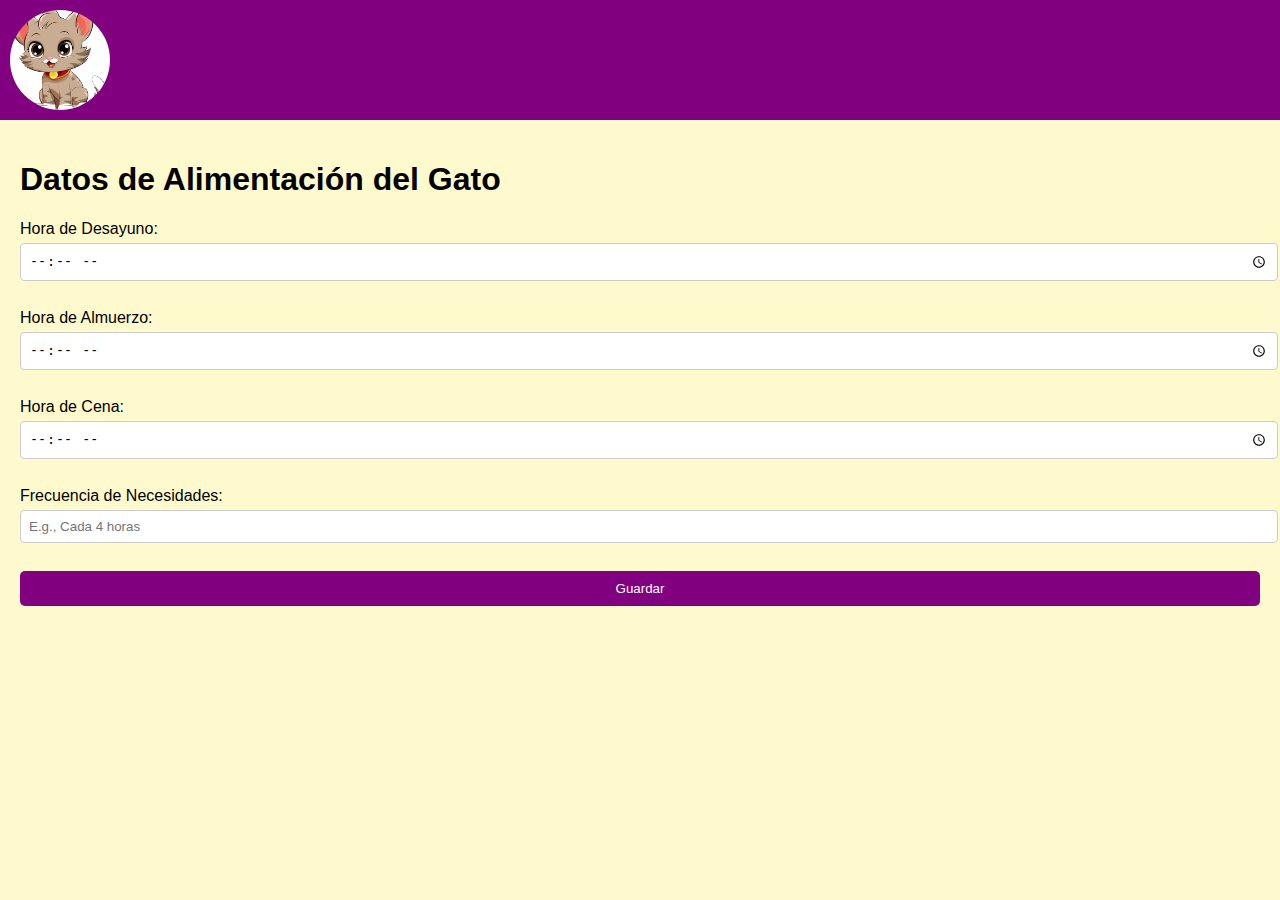
==== comida.html @ fd094780 "horarios" ====
<!DOCTYPE html>
<html lang="es">
<head>
    <meta charset="UTF-8">
    <meta name="viewport" content="width=device-width, initial-scale=1.0">
    <title>Registrar Animal</title>
    <link rel="stylesheet" href="styles.css">
    
</head>
<header class="banner">
    <div class="banner-left">
        <div class="banner-img">
            <img src="imagenes/pequeno-personaje-dibujos-animados-lindo-gato_1308-138075.avif" alt="Imagen animal" id="animal-image">
        </div>
    </div>
    
</header>
<main class="content">
    <h1>Datos de Alimentación del Gato</h1>
    <form id="feeding-form">
        <label for="breakfast-time">Hora de Desayuno:</label>
        <input type="time" id="breakfast-time" name="breakfast-time" required><br><br>

        <label for="lunch-time">Hora de Almuerzo:</label>
        <input type="time" id="lunch-time" name="lunch-time" required><br><br>

        <label for="dinner-time">Hora de Cena:</label>
        <input type="time" id="dinner-time" name="dinner-time" required><br><br>

        <label for="bathroom-frequency">Frecuencia de Necesidades:</label>
        <input type="text" id="bathroom-frequency" name="bathroom-frequency" placeholder="E.g., Cada 4 horas" required><br><br>

        <button type="submit">Guardar</button>
    </form>
</main>
</body>
</html>
---- styles.css ----
body {
    font-family: Arial, sans-serif;
    background-color: #fffacd; /* Amarillo claro */
    margin: 0;
    padding: 0;
}

.banner {
    background-color: #800080; /* Morado */
    color: white;
    display: flex;
    justify-content: space-between;
    padding: 10px;
    box-sizing: border-box;
    flex-wrap: wrap;
}

.banner-left {
    display: flex;
    flex-direction: column;
    align-items: center;
    max-width: 300px;
}

.banner-img {
    display: flex;
    flex-direction: column;
    align-items: center;
}

.banner-img img {
    width: 100px;
    height: 100px;
    object-fit: cover;
    border-radius: 50%;
}

.banner-img h1 {
    margin: 10px 0;
    text-align: center;
    font-size: 18px;
}

#login-btn {
    padding: 10px 20px;
    background-color: #800080;
    color: white;
    text-decoration: none;
    border-radius: 5px;
    margin-top: 10px;
}

.banner-right {
    display: flex;
    flex-direction: column;
    justify-content: center;
    align-items: flex-end;
    flex: 1;
    padding-left: 20px;
}

.banner-right p {
    margin: 5px 50px;
}

.content {
    padding: 20px;
}

.info-grid {
    display: grid;
    grid-template-columns: repeat(auto-fit, minmax(200px, 1fr));
    gap: 20px;
}

.info-box {
    background-color: #f0f0f0;
    padding: 20px;
    border-radius: 5px;
    text-align: center;
}

.form-container {
    max-width: 500px;
    margin: 100px auto;
    background-color: white;
    padding: 20px;
    border-radius: 10px;
    box-shadow: 0 0 10px rgba(0, 0, 0, 0.1);
}

form label {
    display: block;
    margin-bottom: 5px;
}

form input {
    width: 100%;
    padding: 8px;
    margin-bottom: 10px;
    border: 1px solid #ccc;
    border-radius: 4px;
}

button {
    display: block;
    width: 100%;
    padding: 10px;
    background-color: #800080;
    color: white;
    border: none;
    border-radius: 5px;
    cursor: pointer;
}
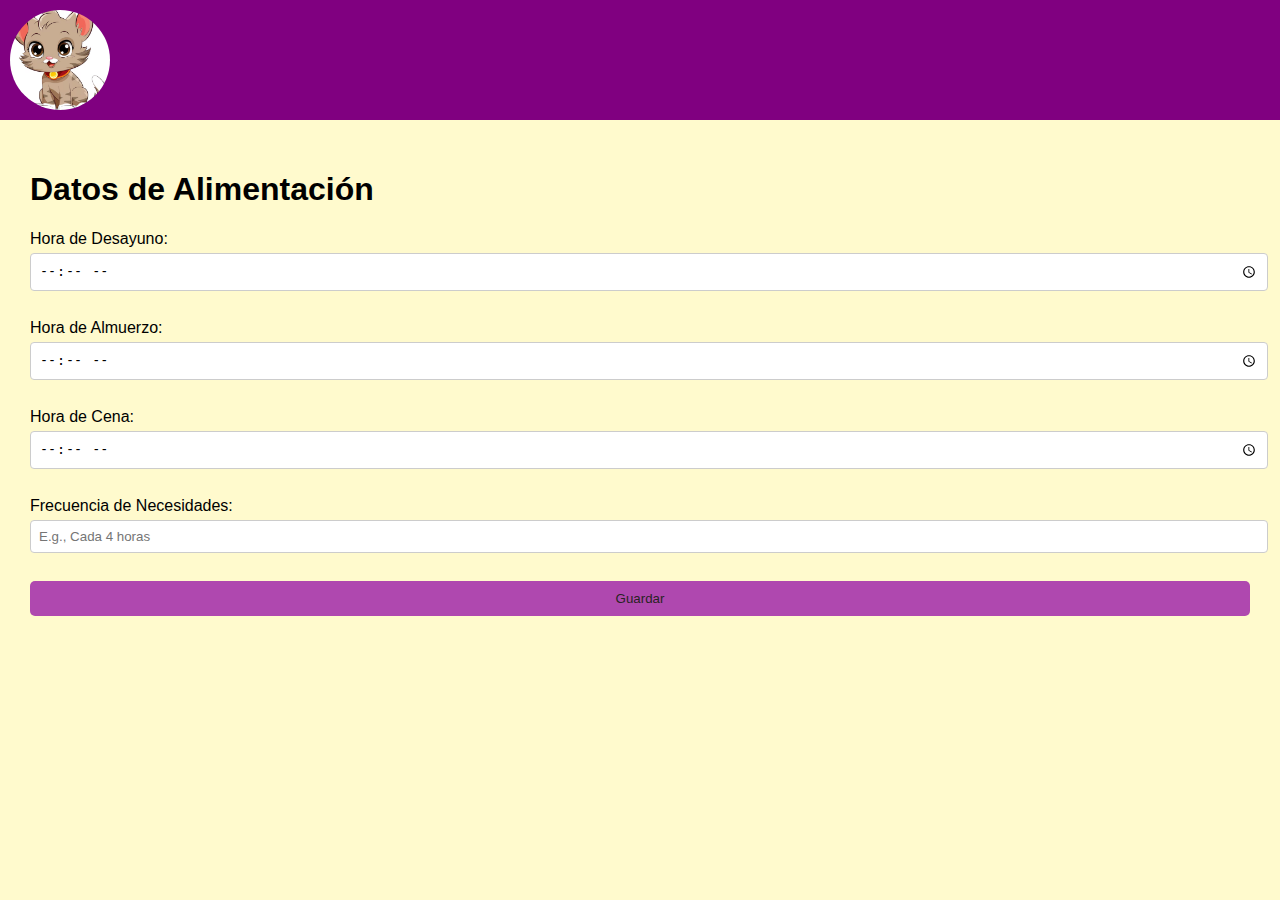
==== commit e60ff67e: "Cuadros y gif" ====
--- a/comida.html
+++ b/comida.html
@@ -5,6 +5,7 @@
     <meta name="viewport" content="width=device-width, initial-scale=1.0">
     <title>Registrar Animal</title>
     <link rel="stylesheet" href="styles.css">
+    
     
 </head>
 <header class="banner">
@@ -16,7 +17,7 @@
     
 </header>
 <main class="content">
-    <h1>Datos de Alimentación del Gato</h1>
+    <h1>Datos de Alimentación </h1>
     <form id="feeding-form">
         <label for="breakfast-time">Hora de Desayuno:</label>
         <input type="time" id="breakfast-time" name="breakfast-time" required><br><br>
@@ -31,6 +32,8 @@
         <input type="text" id="bathroom-frequency" name="bathroom-frequency" placeholder="E.g., Cada 4 horas" required><br><br>
 
         <button type="submit">Guardar</button>
+
+        
     </form>
 </main>
 </body>
--- a/styles.css
+++ b/styles.css
@@ -52,7 +52,7 @@
 
 .banner-right {
     display: flex;
-    flex-direction: column;
+    flex-direction:column;
     justify-content: center;
     align-items: flex-end;
     flex: 1;
@@ -60,11 +60,10 @@
 }
 
 .banner-right p {
-    margin: 5px 50px;
+    margin: 10px 40px;
 }
-
 .content {
-    padding: 20px;
+    padding: 30px;
 }
 
 .info-grid {
@@ -106,13 +105,53 @@
     display: block;
     width: 100%;
     padding: 10px;
-    background-color: #800080;
-    color: white;
+    background-color: #af48af;
+    color: rgb(41, 35, 35);
     border: none;
     border-radius: 5px;
     cursor: pointer;
 }
 
+/* cuadro*/
+
+.info-box {
+    flex: 1;
+    min-width: 200px;
+    padding: 10px;
+    border: 1px solid #ddd;
+    border-radius: 4px;
+    background-color: #f9f9f9;
+    text-align: left;
+    text-decoration: none;
+    color: black;
+    transition: background-color 0.3s, border-color 0.3s;
+           
+}
+
+/* Estilo específico para el cuadro de "Comida" */
+.info-box {
+    background-color: rgb(223, 221, 108); /* Fondo cuadro */
+    border: 3px solid purple; /* Borde morado */
+    color: rgb(15, 14, 14); /* Color del texto */
+    box-shadow: 0 12px 16px rgba(0, 0, 0, 0.5), 0 18px 24px rgba(0, 0, 0, 0.1);
+    
+   
+}
+
+/* Cambiar el color del fondo al pasar el ratón sobre el cuadro */
+.info-box:hover {
+
+    box-shadow: 0 12px 16px rgba(0, 0, 0, 0.2), 0 18px 24px rgba(0, 0, 0, 0.1); /* Sombra más pronunciada para un efecto "flotante" */
+    transform: translateY(-2px);
+    
+  
+    
+}
+
+/* Estilo específico para el cuadro de "Comida" al pasar el ratón */
+.info-box.comida:hover {
+    background-color: #6a0dad; /* Fondo morado más oscuro al pasar el ratón */
+}
 
 
 
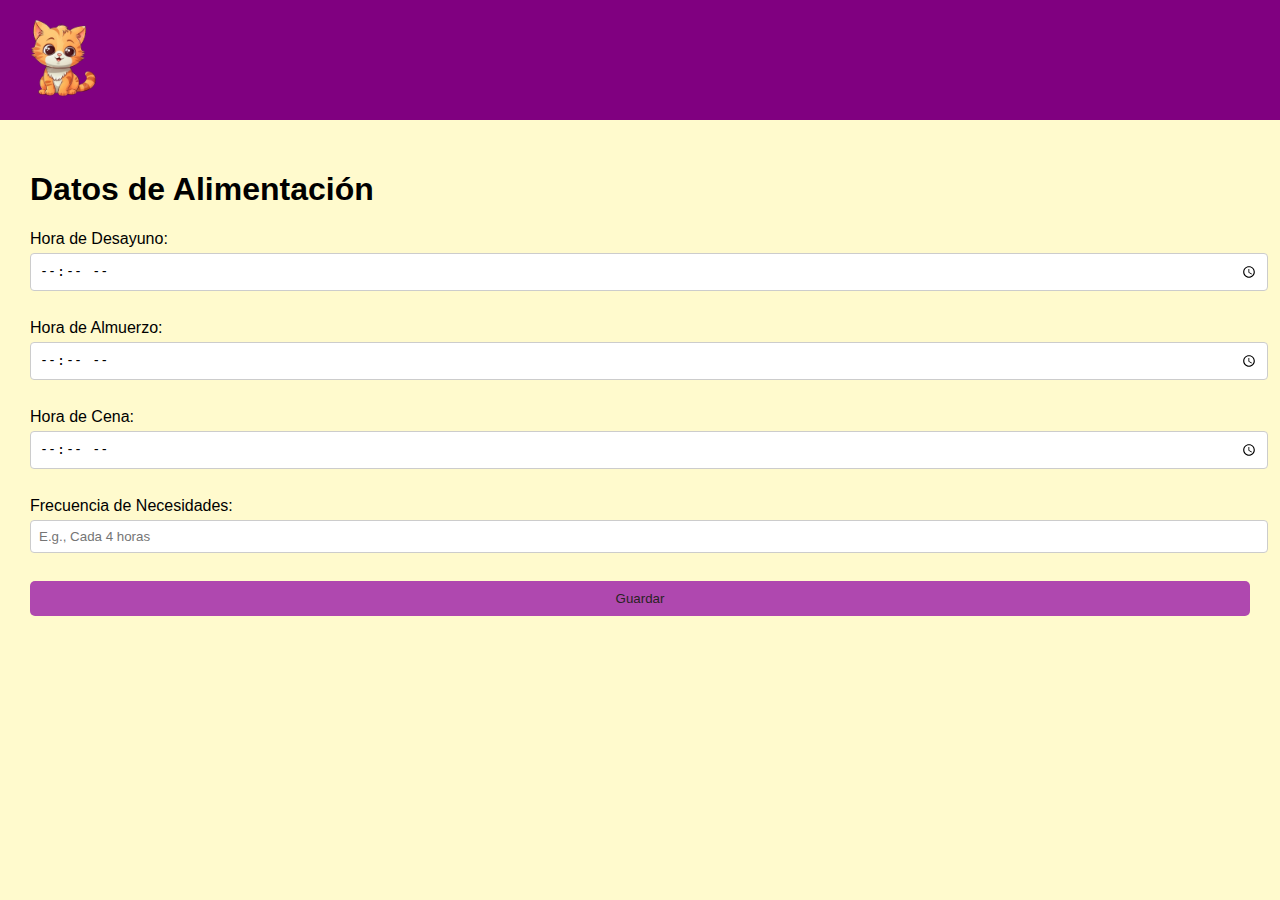
==== commit 7e7f6823: "adicion imagenes y css" ====
--- a/comida.html
+++ b/comida.html
@@ -11,7 +11,7 @@
 <header class="banner">
     <div class="banner-left">
         <div class="banner-img">
-            <img src="imagenes/pequeno-personaje-dibujos-animados-lindo-gato_1308-138075.avif" alt="Imagen animal" id="animal-image">
+            <img src="/imagenes/gato sin fondo.png" alt="Imagen animal" id="animal-image">
         </div>
     </div>
     
@@ -32,9 +32,10 @@
         <input type="text" id="bathroom-frequency" name="bathroom-frequency" placeholder="E.g., Cada 4 horas" required><br><br>
 
         <button type="submit">Guardar</button>
+        <script src="main.js"></script>
 
-        
     </form>
+</main>
 </main>
 </body>
 </html>--- a/styles.css
+++ b/styles.css
@@ -3,6 +3,7 @@
     background-color: #fffacd; /* Amarillo claro */
     margin: 0;
     padding: 0;
+    
 }
 
 .banner {
@@ -115,28 +116,47 @@
 /* cuadro*/
 
 .info-box {
-    flex: 1;
+    display: flex;
+    align-items: center; /* Centra verticalmente el contenido */
     min-width: 200px;
+    max-width: 100%; /* Limita el ancho máximo al contenedor */
     padding: 10px;
-    border: 1px solid #ddd;
-    border-radius: 4px;
-    background-color: #f9f9f9;
-    text-align: left;
+    border: 6px solid #9e01a3ee;
+    border-radius: 20px;
+    background-color: #fffb00;
     text-decoration: none;
     color: black;
-    transition: background-color 0.3s, border-color 0.3s;
-           
+    transition: background-color 0.5s, border-color 0.3s;
+    box-sizing: border-box;
+    overflow: hidden;
 }
 
-/* Estilo específico para el cuadro de "Comida" */
-.info-box {
-    background-color: rgb(223, 221, 108); /* Fondo cuadro */
-    border: 3px solid purple; /* Borde morado */
-    color: rgb(15, 14, 14); /* Color del texto */
-    box-shadow: 0 12px 16px rgba(0, 0, 0, 0.5), 0 18px 24px rgba(0, 0, 0, 0.1);
-    
-   
+.info-box img {
+    width: 80px; /* Ajusta el tamaño de la imagen si es necesario */
+    height: auto;
+    margin-right: 15px; /* Espacio entre la imagen y el texto */
+    flex-shrink: 0;
 }
+
+.text-content {
+    flex-grow: 1; /* Ocupa el espacio disponible a la derecha de la imagen */
+    text-align: center; /* Centra el título horizontalmente */
+}
+
+.text-content p {
+    margin: 5px 0; /* Añade un pequeño margen entre los párrafos */
+}
+
+.text-content .info-horario {
+    font-weight: bold; /* Hace que el título sea más destacado */
+    margin-bottom: 10px; /* Añade espacio entre el título y el resto del contenido */
+}
+
+
+
+
+
+
 
 /* Cambiar el color del fondo al pasar el ratón sobre el cuadro */
 .info-box:hover {
@@ -144,8 +164,7 @@
     box-shadow: 0 12px 16px rgba(0, 0, 0, 0.2), 0 18px 24px rgba(0, 0, 0, 0.1); /* Sombra más pronunciada para un efecto "flotante" */
     transform: translateY(-2px);
     
-  
-    
+   
 }
 
 /* Estilo específico para el cuadro de "Comida" al pasar el ratón */
